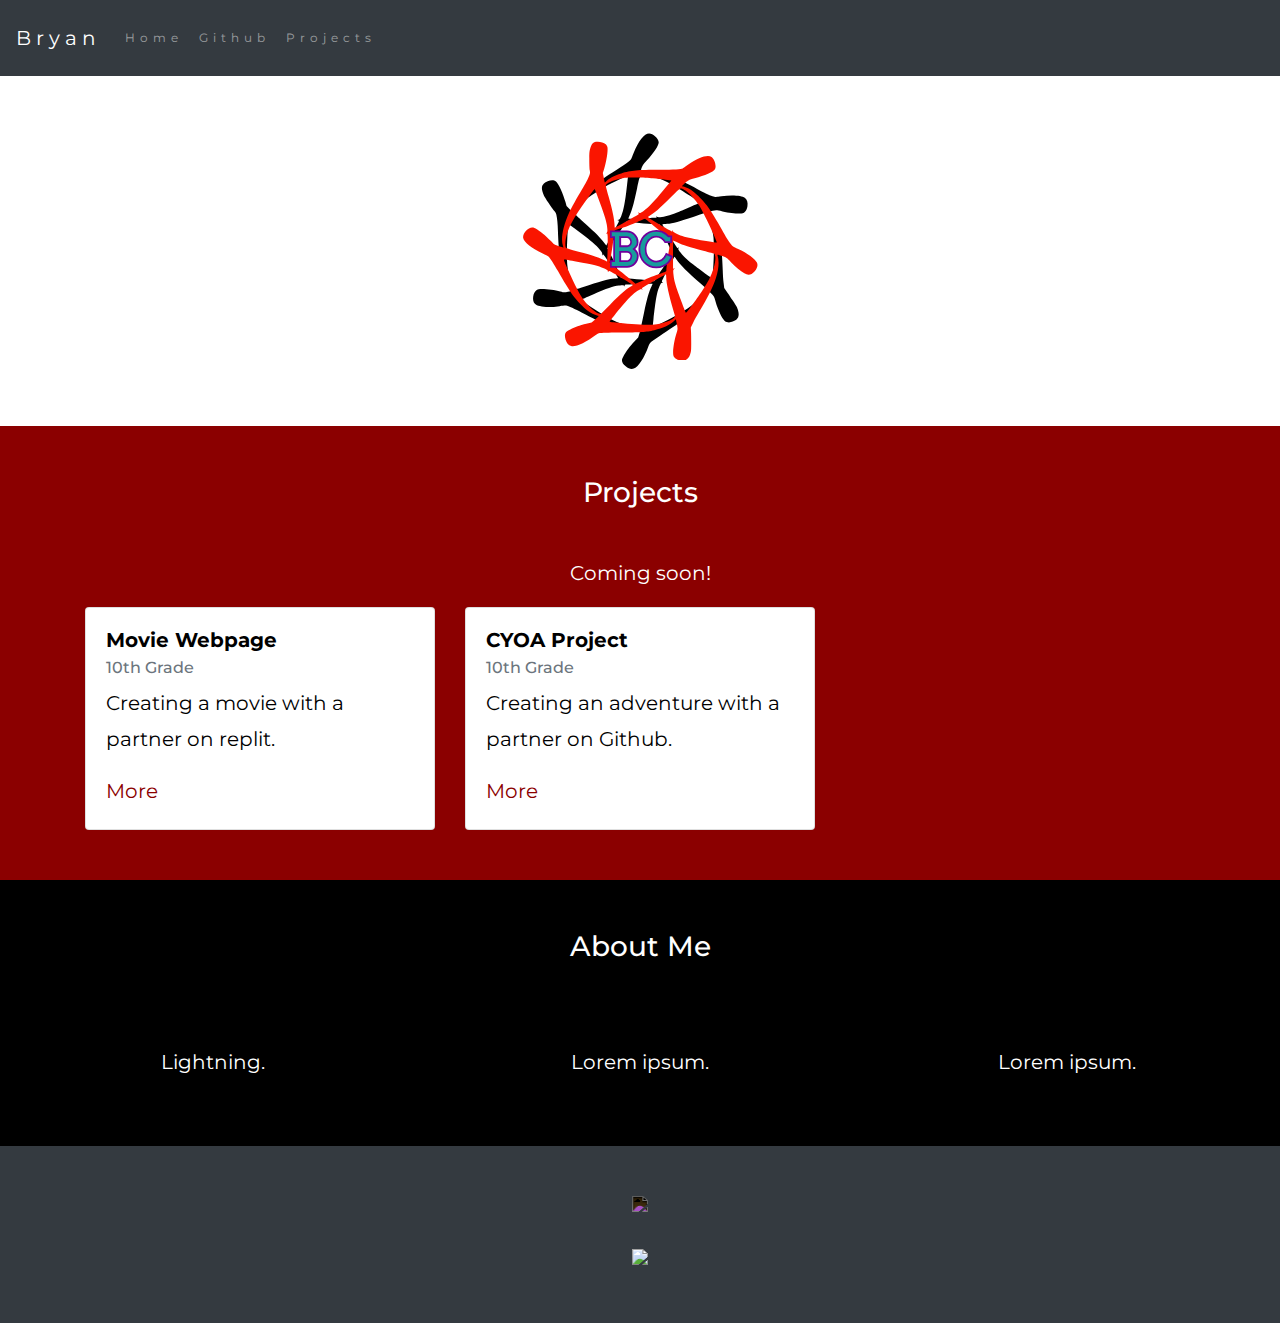
==== index.html @ 88be5d79 "Thu, Feb 8, 2024, 11:13 PM -05:00" ====
<!DOCTYPE html>
<html lang="en">

<head>
    <title class="owner-name">#</title>
    <meta charset="utf-8">
    <meta name="viewport" content="width=device-width, initial-scale=1">
    <link rel="stylesheet" href="https://stackpath.bootstrapcdn.com/bootstrap/4.3.1/css/bootstrap.min.css">
    <link href="https://fonts.googleapis.com/css?family=Montserrat" rel="stylesheet">
    <link href="https://cdn.jsdelivr.net/npm/prismjs@1.29.0/themes/prism.css" rel="stylesheet" />
    <link rel="stylesheet" href="style.css" type="text/css">
    <script src="https://code.jquery.com/jquery-3.3.1.slim.min.js"></script>
    <script src="https://cdnjs.cloudflare.com/ajax/libs/popper.js/1.14.7/umd/popper.min.js"></script>
    <script src="https://stackpath.bootstrapcdn.com/bootstrap/4.3.1/js/bootstrap.min.js"></script>

</head>

<body>

    <!-- Navbar -->

    <nav class="navbar navbar-expand-lg navbar-dark bg-dark">
        <a class="navbar-brand owner-name" href="#"></a>
        <button class="navbar-toggler" type="button" data-toggle="collapse" data-target="#navbarSupportedContent" aria-controls="navbarSupportedContent" aria-expanded="false" aria-label="Toggle navigation">
            <span class="navbar-toggler-icon"></span>
        </button>

        <div class="collapse navbar-collapse" id="navbarSupportedContent">
            <ul class="navbar-nav mr-auto">
                <li class="nav-item">
                    <a class="nav-link" href="index.html">Home</a>
                </li>
                <li class="nav-item">
                    <a class="nav-link" href="#" id="github" target="_blank">Github</a>
                </li>
                <li class="nav-item">
                    <a class="nav-link" href="#projects">Projects</a>
                </li>
            </ul>
        </div>
    </nav>

    <!-- First Container -->
    <div class="container-fluid bg-1 text-center">
        <!--<h1 class="margin">Name</h1>-->
        <img src="img/logo_bryan.png" class="img-fluid" alt="Logo" id="logo">
    </div>

    <!-- Second Container -->
    <div class="container-fluid bg-2 text-center" id="projects">
        <h3 class="margin">Projects</h3>
        <p>Coming soon!</p>
        <div class="container">
            <div class="row">

                <!--
                <div class="col-sm-4">
                    <div class="card">
                        <div class="card-body">
                            <h5 class="card-title">Project Name</h5>
                            <h6 class="card-subtitle mb-2 text-muted">10th Grade</h6>
                            <p class="card-text">A brief explanation of the project.</p>
                            <a href="#" class="card-link">More</a>
                        </div>
                    </div>
                </div>
                -->


                <div class="col-sm-4">
                    <div class="card">
                        <div class="card-body">
                            <h5 class="card-title">Movie Webpage</h5>
                            <h6 class="card-subtitle mb-2 text-muted">10th Grade</h6>
                            <p class="card-text">Creating a movie with a partner on replit.</p>
                            <a href="projects/movie-webpage.html" class="card-link">More</a>
                        </div>
                    </div>
                </div>


                <div class="col-sm-4">
                    <div class="card">
                        <div class="card-body">
                            <h5 class="card-title">CYOA Project</h5>
                            <h6 class="card-subtitle mb-2 text-muted">10th Grade</h6>
                            <p class="card-text">Creating an adventure with a partner on Github.</p>
                            <a href="projects/cyoa.html" class="card-link">More</a>
                        </div>
                    </div>
                </div>


            </div>
        </div>
        </a>
    </div>

    <!-- Third Container (Grid) -->
    <div class="container-fluid bg-3 text-center">
        <h3 class="margin">About Me</h3><br>
        <div class="row">
            <div class="col-sm-4">
                <p>Lightning.</p>
            </div>
            <div class="col-sm-4">
                <p>Lorem ipsum.</p>
            </div>
            <div class="col-sm-4">
                <p>Lorem ipsum.</p>
            </div>
        </div>
    </div>

    <!-- Footer -->
    <footer class="container-fluid bg-4 text-center">
        <a href="#" target="_blank" id="fork"><img src="img/fork.png"></a><br>
        <a href="https://hstatsep.github.io" target="_blank"><img src="https://hstatsep.github.io/img/hstatsep-logo-small.png" id="sep"></a>
    </footer>

    <script src="https://cdn.jsdelivr.net/npm/prismjs@1.29.0/components/prism-core.min.js"></script>
    <script src="https://cdn.jsdelivr.net/npm/prismjs@1.29.0/plugins/autoloader/prism-autoloader.min.js"></script>
    <script src="https://cdn.jsdelivr.net/npm/prismjs@1.29.0/plugins/normalize-whitespace/prism-normalize-whitespace.min.js"></script>
    <script src="script.js"></script>
</body>

</html>
---- style.css ----
html, body {
    height: 100%;
}

body {
    font: 20px Montserrat, sans-serif;
    line-height: 1.8;
    color: #f5f6f7;
}

p {
    font-size: 20px;
}

a {
    color: darkred;
}

#logo, .project-img {
    max-height: 300px;
}

#fork img{
    height: 25px;
    margin-bottom: 25px;
    filter: invert(1);
}

#sep {
    height: 75px;
}

.margin {
    margin-bottom: 45px;
}

.bg-1 {
    background-color: #ffffff; /* White */
    color: #555555;
}

.bg-2 {
    background-color: darkred; /* darkred */
    color: #ffffff;
}

.card {
    color: black;
    text-align: left;
}

.card-title {
    font-weight: 700;
}

.bg-3 {
    background-color: #000000; /* Black */
    color: #ffffff;
}

.bg-4 {
    background-color: #343a40; /* Dark Gray */
    color: #fff;
}

.container-fluid {
    padding-top: 50px;
    padding-bottom: 50px;
}

.navbar {
    padding-top: 15px;
    padding-bottom: 15px;
    border: 0;
    border-radius: 0;
    margin-bottom: 0;
    font-size: 12px;
    letter-spacing: 5px;
}

.navbar-nav li a:hover {
    color: #2e72a1 !important;
}
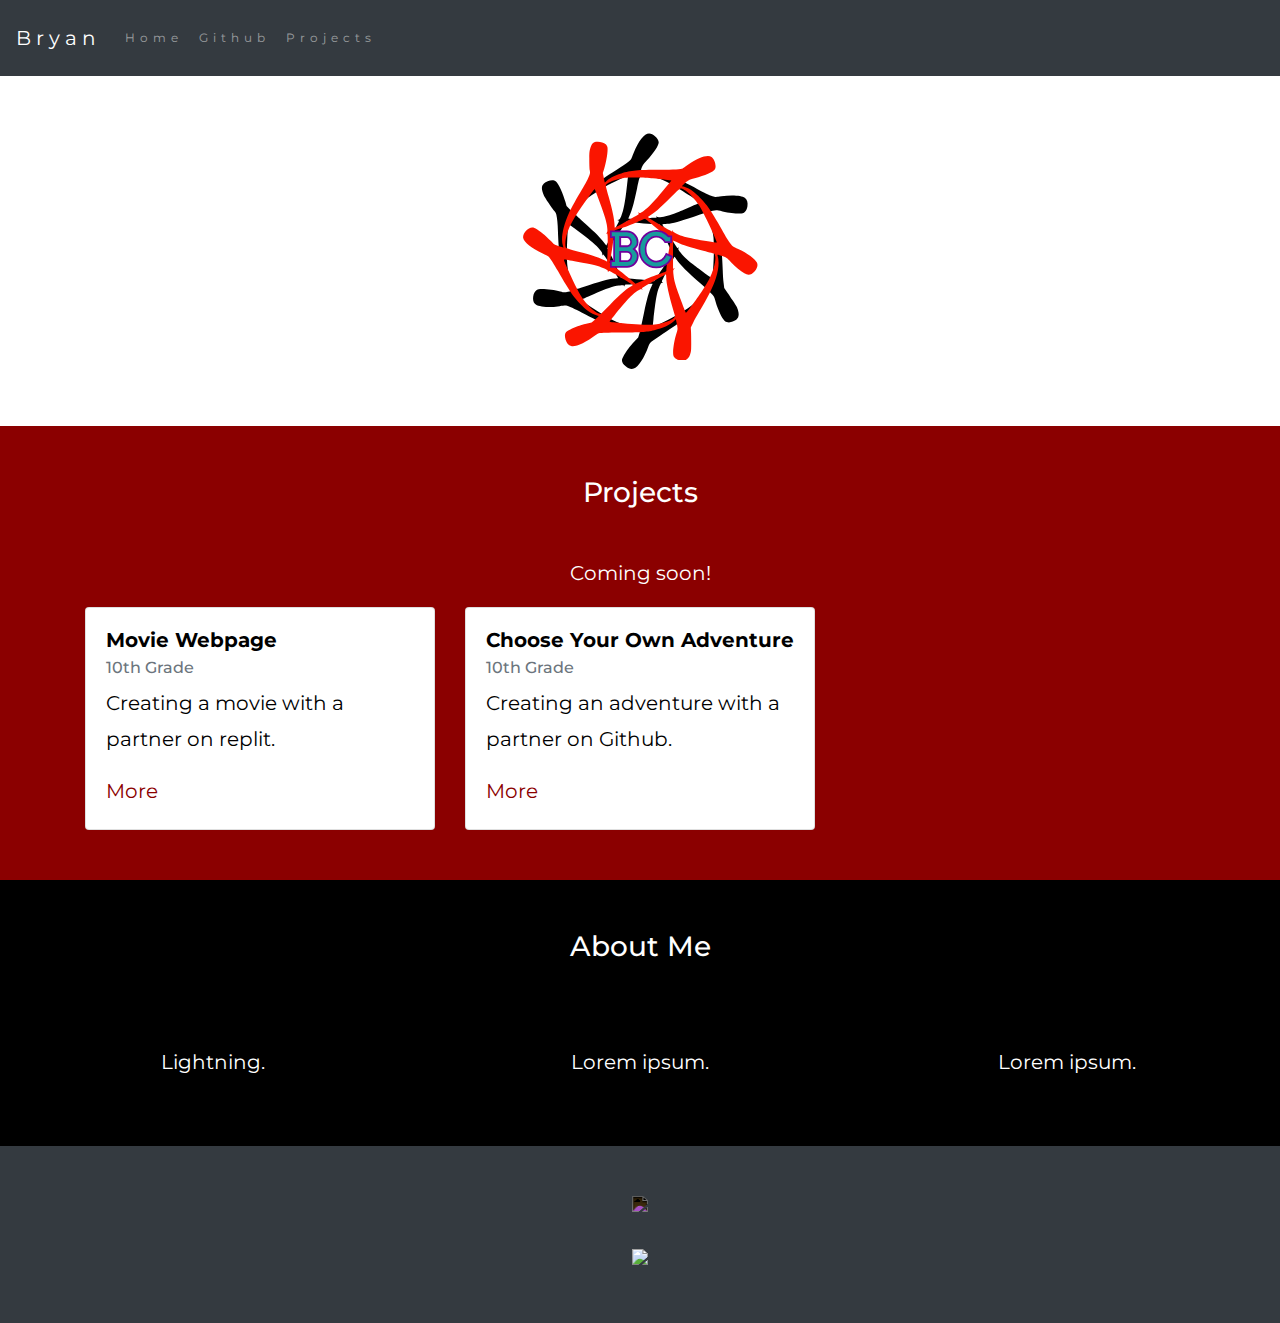
==== commit 9219674a: "change card title" ====
--- a/index.html
+++ b/index.html
@@ -82,7 +82,7 @@
                 <div class="col-sm-4">
                     <div class="card">
                         <div class="card-body">
-                            <h5 class="card-title">CYOA Project</h5>
+                            <h5 class="card-title">Choose Your Own Adventure</h5>
                             <h6 class="card-subtitle mb-2 text-muted">10th Grade</h6>
                             <p class="card-text">Creating an adventure with a partner on Github.</p>
                             <a href="projects/cyoa.html" class="card-link">More</a>
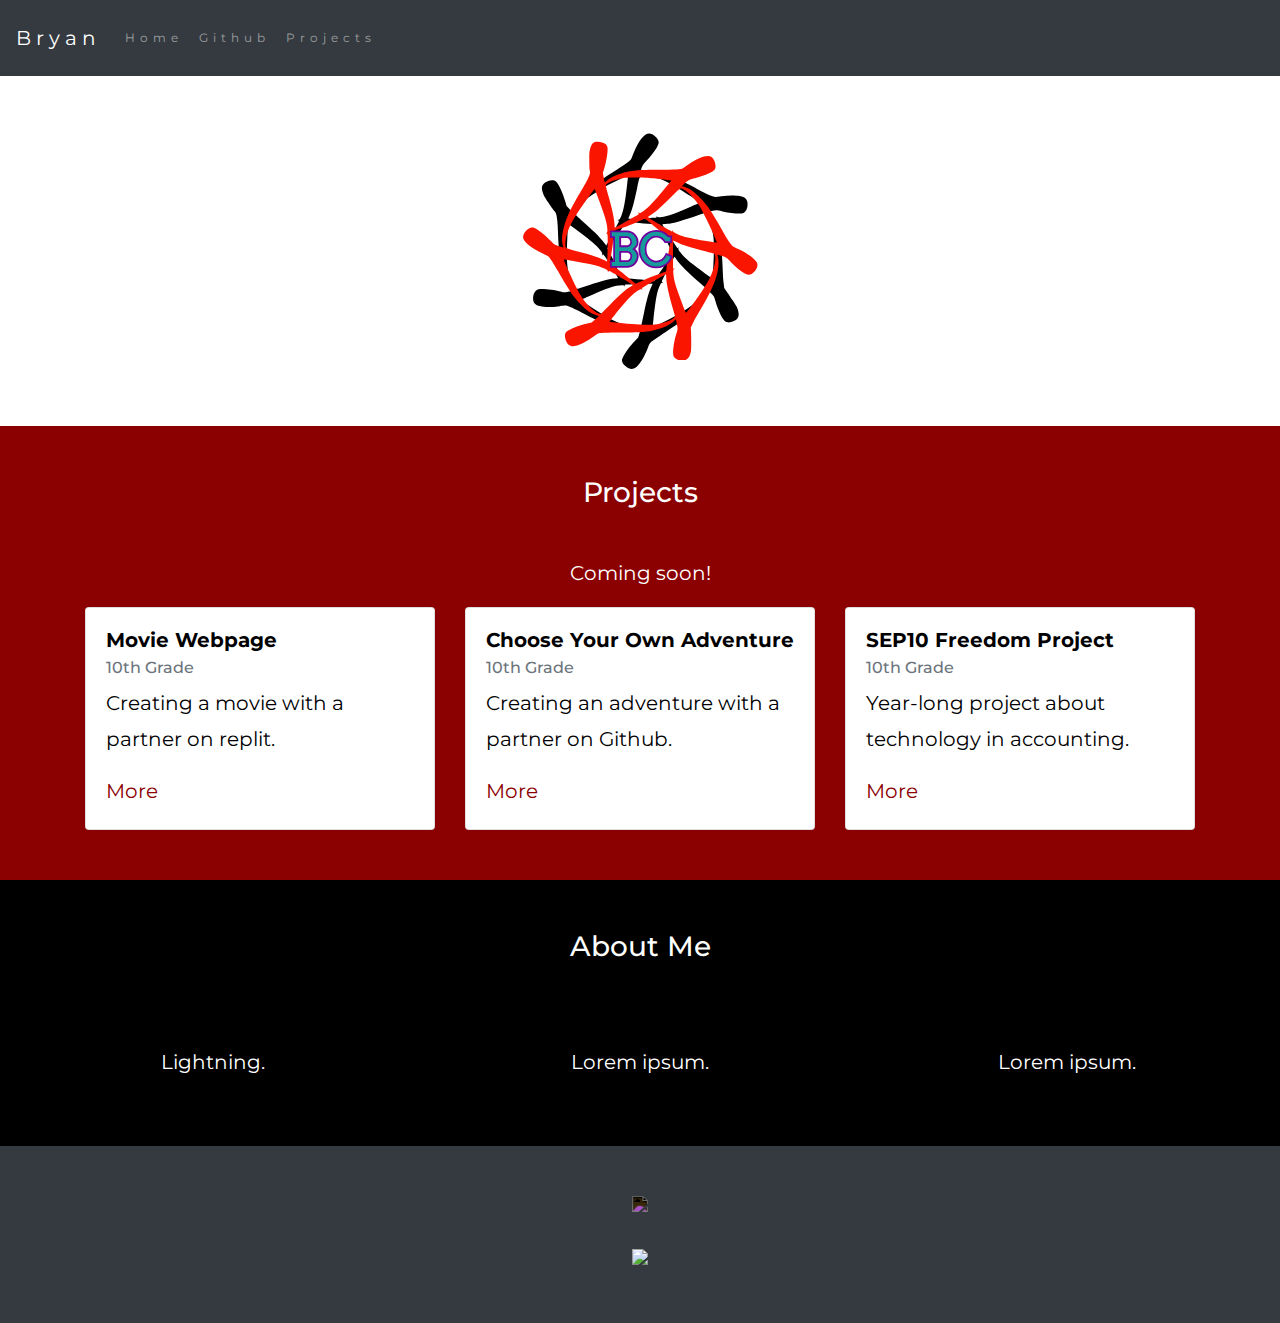
==== commit e9e3f691: "add sep10-fp file to index.html and sections" ====
--- a/index.html
+++ b/index.html
@@ -90,6 +90,17 @@
                     </div>
                 </div>
 
+                <div class="col-sm-4">
+                    <div class="card">
+                        <div class="card-body">
+                            <h5 class="card-title">SEP10 Freedom Project</h5>
+                            <h6 class="card-subtitle mb-2 text-muted">10th Grade</h6>
+                            <p class="card-text">Year-long project about technology in accounting.</p>
+                            <a href="projects/sep10-fp.html" class="card-link">More</a>
+                        </div>
+                    </div>
+                </div>
+
 
             </div>
         </div>
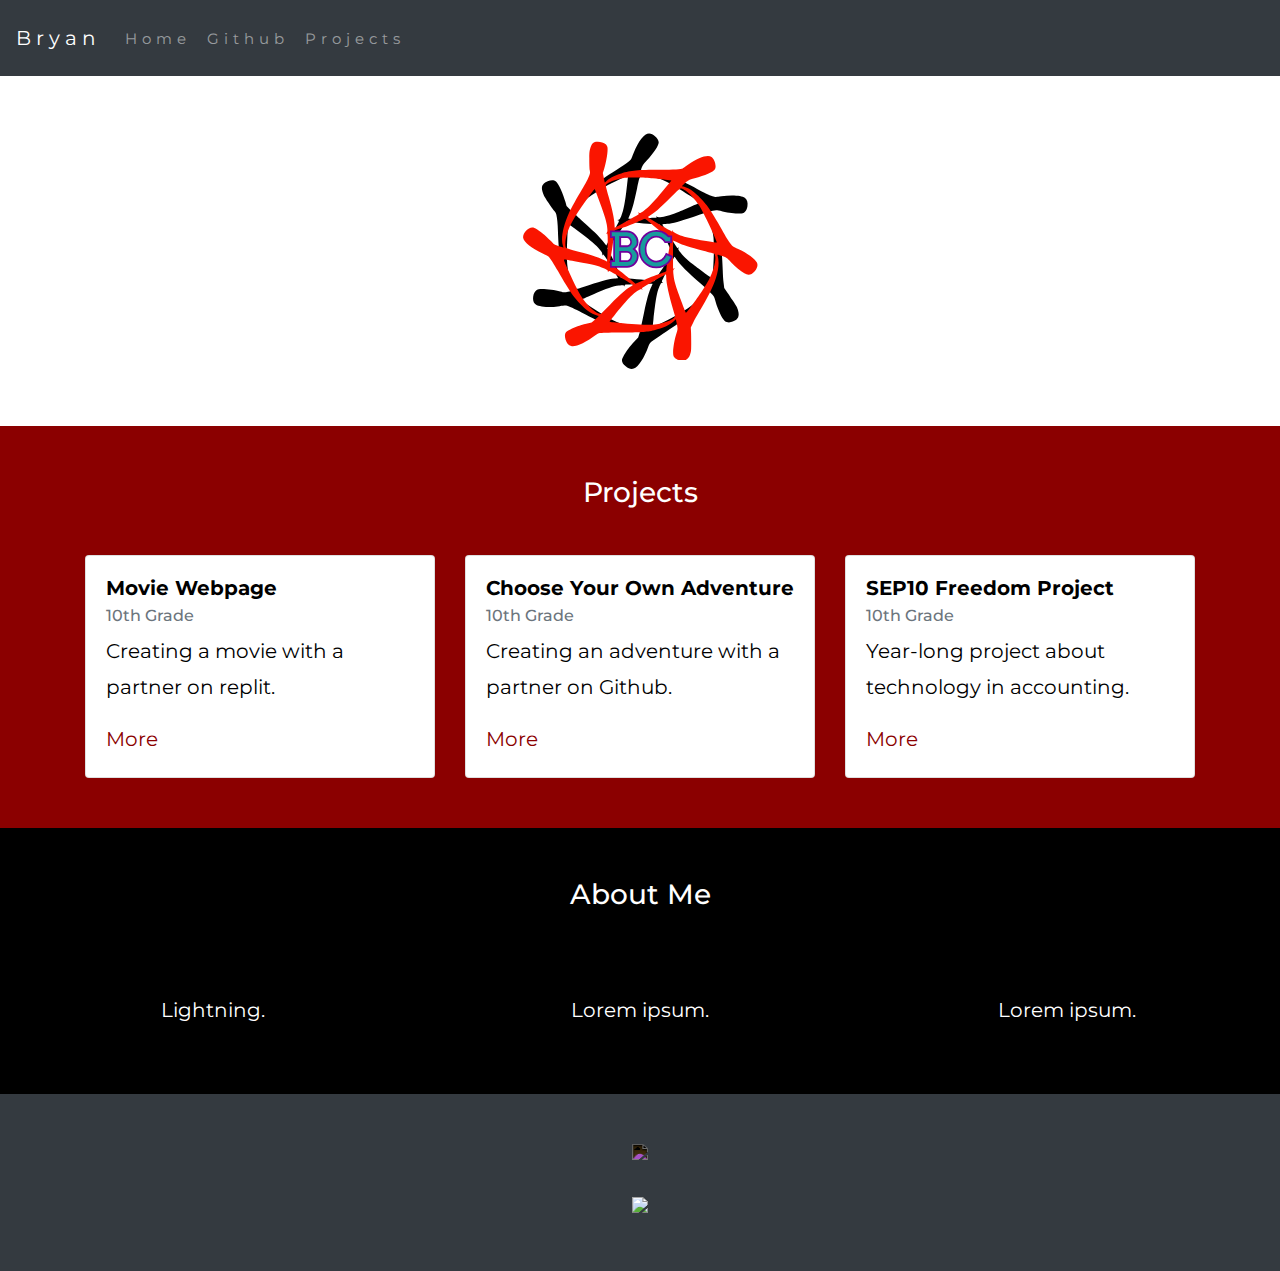
==== commit 8c9b3f0d: "remove" ====
--- a/index.html
+++ b/index.html
@@ -49,7 +49,6 @@
     <!-- Second Container -->
     <div class="container-fluid bg-2 text-center" id="projects">
         <h3 class="margin">Projects</h3>
-        <p>Coming soon!</p>
         <div class="container">
             <div class="row">
 
--- a/style.css
+++ b/style.css
@@ -74,7 +74,7 @@
     border: 0;
     border-radius: 0;
     margin-bottom: 0;
-    font-size: 12px;
+    font-size: 15px;
     letter-spacing: 5px;
 }
 
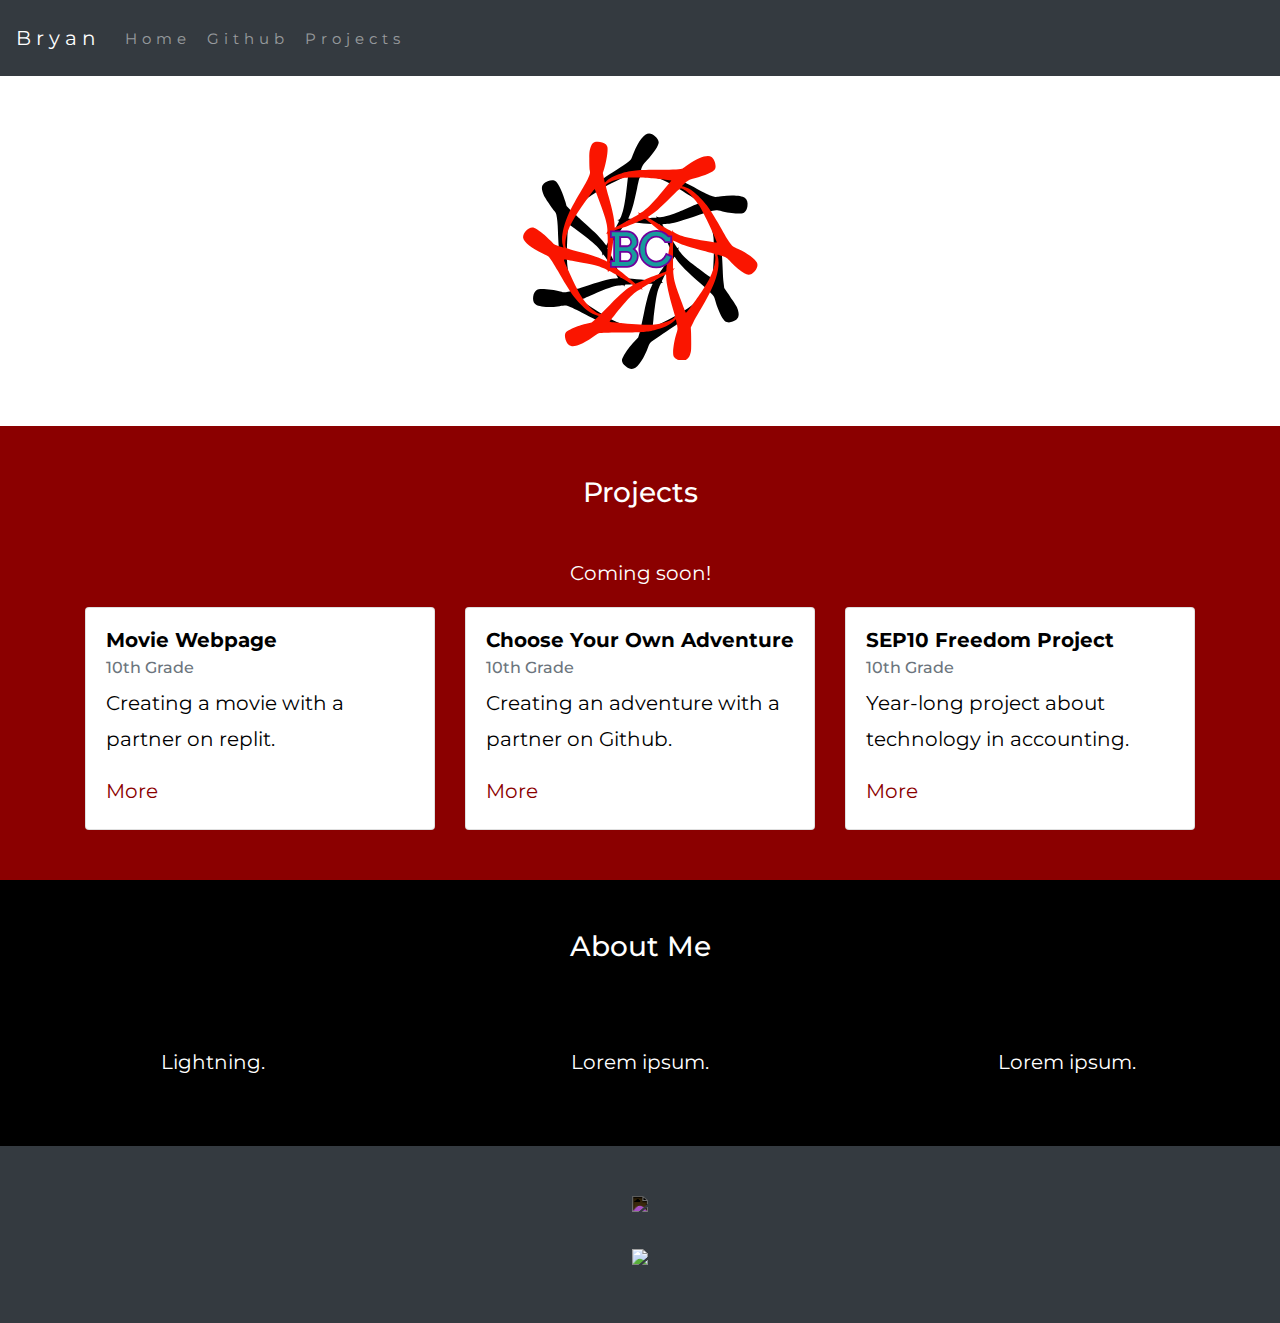
==== commit a13f8b63: "Revert "remove"" ====
--- a/index.html
+++ b/index.html
@@ -49,6 +49,7 @@
     <!-- Second Container -->
     <div class="container-fluid bg-2 text-center" id="projects">
         <h3 class="margin">Projects</h3>
+        <p>Coming soon!</p>
         <div class="container">
             <div class="row">
 
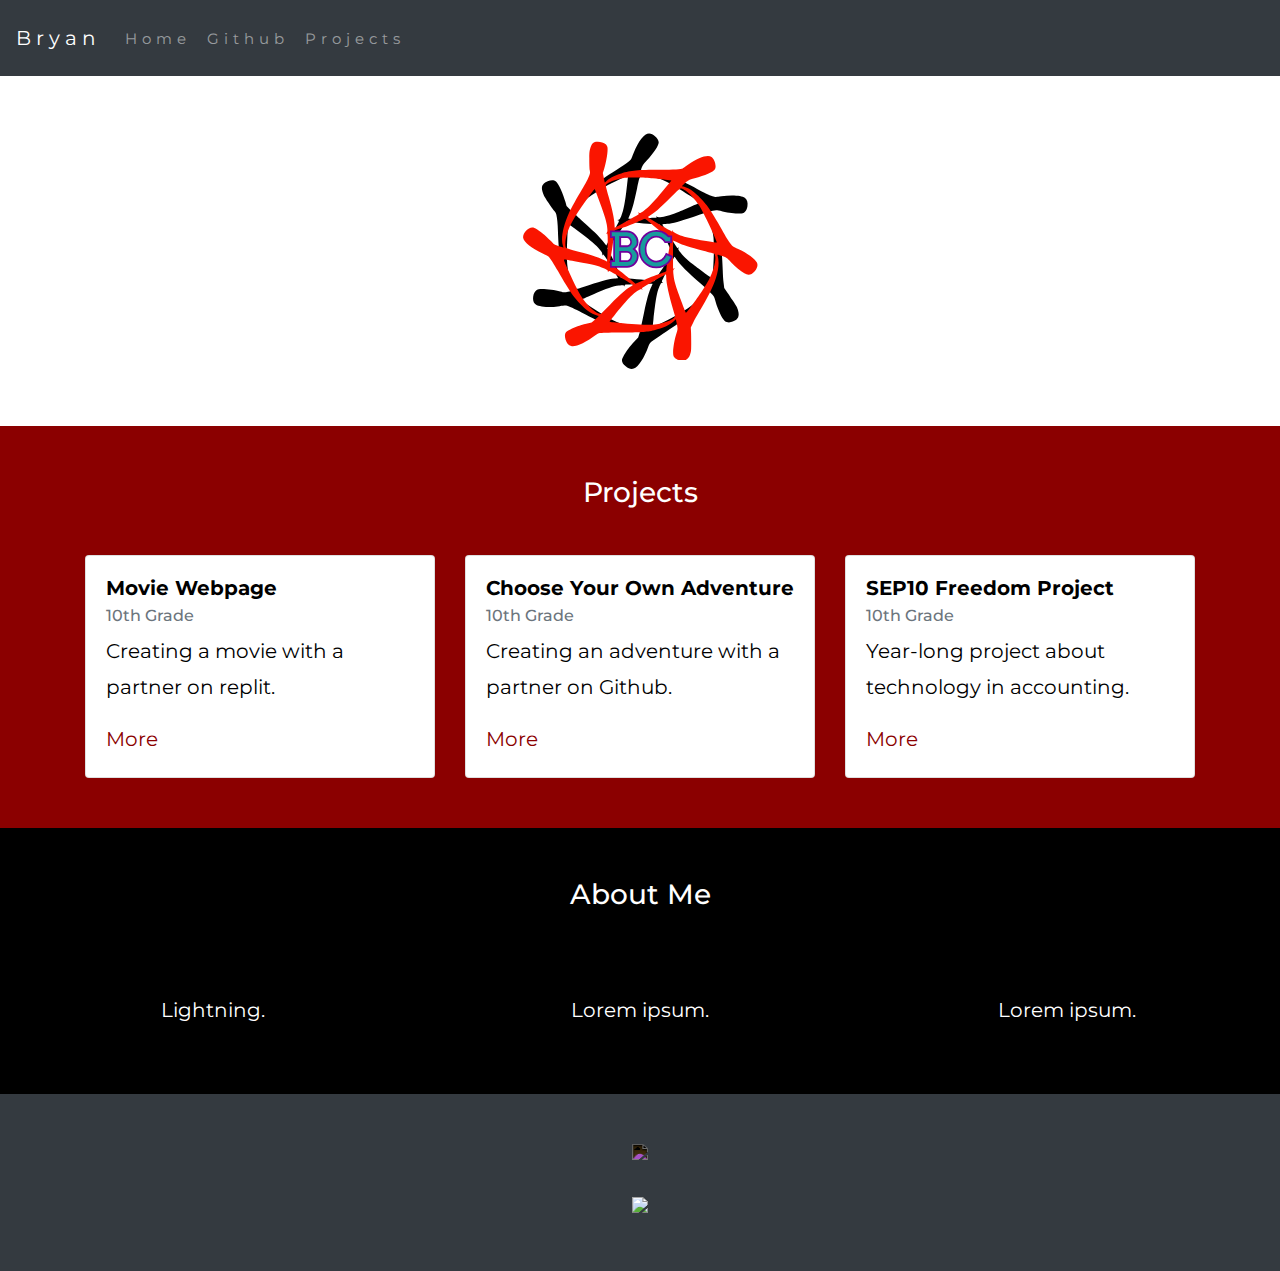
==== commit cf6c8f61: "remove coming soon" ====
--- a/index.html
+++ b/index.html
@@ -49,7 +49,6 @@
     <!-- Second Container -->
     <div class="container-fluid bg-2 text-center" id="projects">
         <h3 class="margin">Projects</h3>
-        <p>Coming soon!</p>
         <div class="container">
             <div class="row">
 
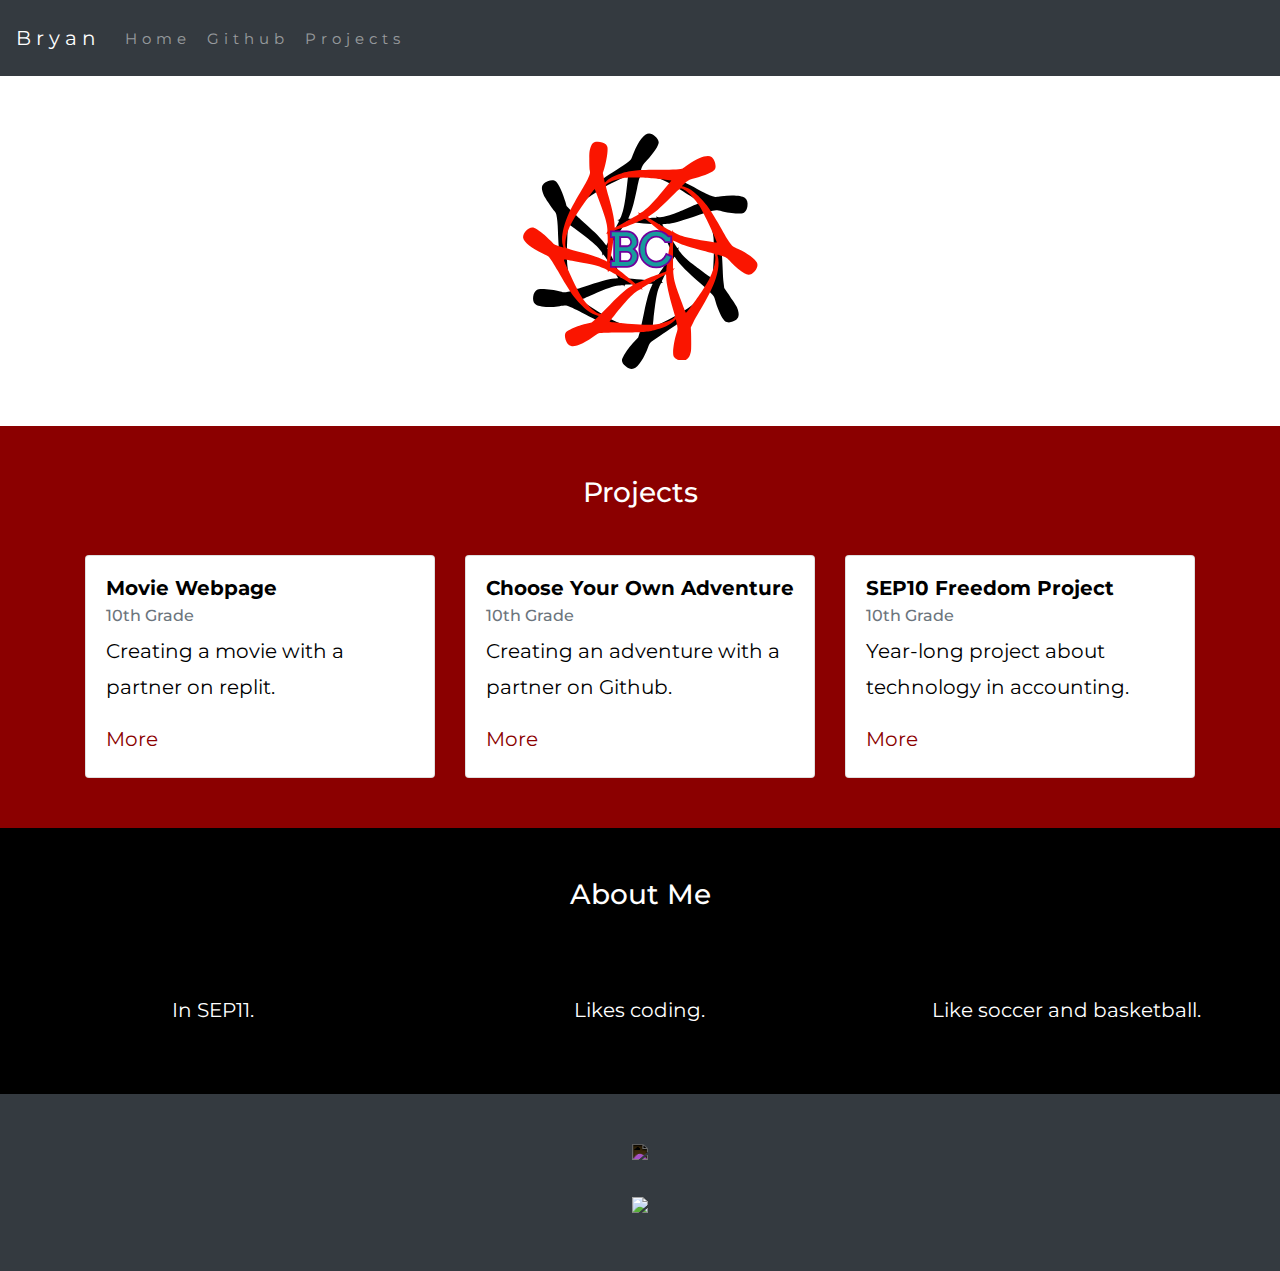
==== commit 6abdc333: "change about me" ====
--- a/index.html
+++ b/index.html
@@ -111,13 +111,13 @@
         <h3 class="margin">About Me</h3><br>
         <div class="row">
             <div class="col-sm-4">
-                <p>Lightning.</p>
+                <p>In SEP11.</p>
             </div>
             <div class="col-sm-4">
-                <p>Lorem ipsum.</p>
+                <p>Likes coding.</p>
             </div>
             <div class="col-sm-4">
-                <p>Lorem ipsum.</p>
+                <p>Like soccer and basketball.</p>
             </div>
         </div>
     </div>
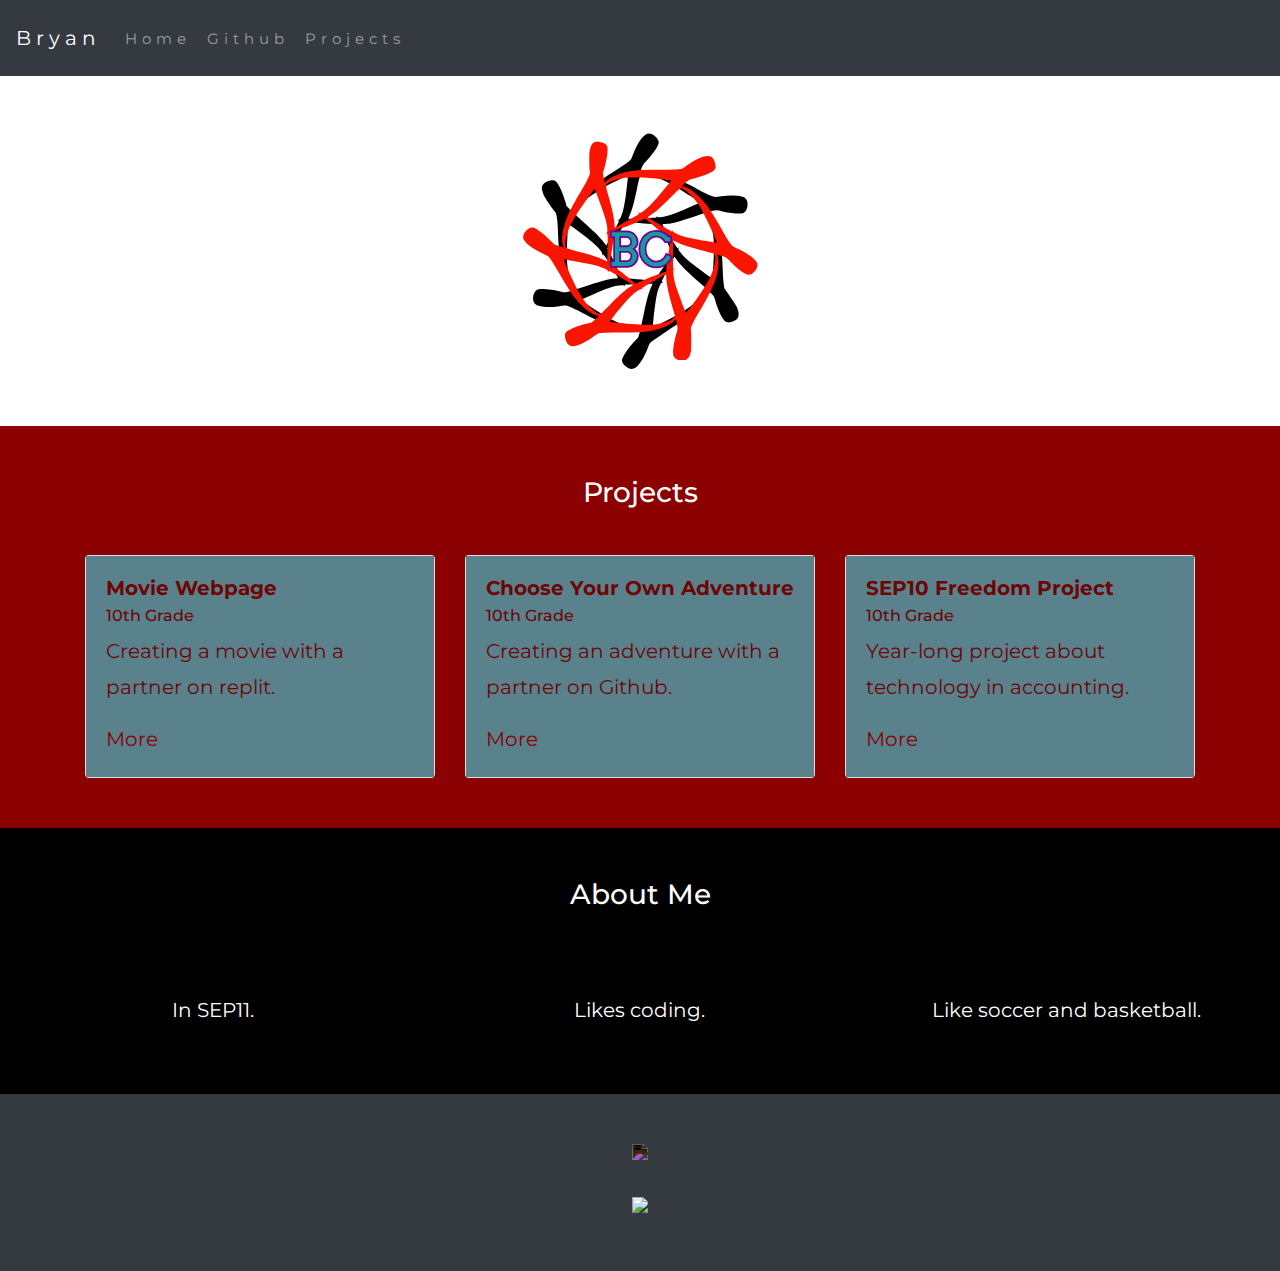
==== commit 4e86daff: "change project background, text color, and remove text-muted" ====
--- a/index.html
+++ b/index.html
@@ -70,7 +70,7 @@
                     <div class="card">
                         <div class="card-body">
                             <h5 class="card-title">Movie Webpage</h5>
-                            <h6 class="card-subtitle mb-2 text-muted">10th Grade</h6>
+                            <h6 class="card-subtitle mb-2">10th Grade</h6>
                             <p class="card-text">Creating a movie with a partner on replit.</p>
                             <a href="projects/movie-webpage.html" class="card-link">More</a>
                         </div>
@@ -82,7 +82,7 @@
                     <div class="card">
                         <div class="card-body">
                             <h5 class="card-title">Choose Your Own Adventure</h5>
-                            <h6 class="card-subtitle mb-2 text-muted">10th Grade</h6>
+                            <h6 class="card-subtitle mb-2">10th Grade</h6>
                             <p class="card-text">Creating an adventure with a partner on Github.</p>
                             <a href="projects/cyoa.html" class="card-link">More</a>
                         </div>
@@ -93,7 +93,7 @@
                     <div class="card">
                         <div class="card-body">
                             <h5 class="card-title">SEP10 Freedom Project</h5>
-                            <h6 class="card-subtitle mb-2 text-muted">10th Grade</h6>
+                            <h6 class="card-subtitle mb-2">10th Grade</h6>
                             <p class="card-text">Year-long project about technology in accounting.</p>
                             <a href="projects/sep10-fp.html" class="card-link">More</a>
                         </div>
--- a/style.css
+++ b/style.css
@@ -44,14 +44,17 @@
     color: #ffffff;
 }
 
-.card {
-    color: black;
+.card-body {
+    background-color: #5a828c;
+    color: #6e0404;
     text-align: left;
 }
 
 .card-title {
     font-weight: 700;
 }
+
+
 
 .bg-3 {
     background-color: #000000; /* Black */
